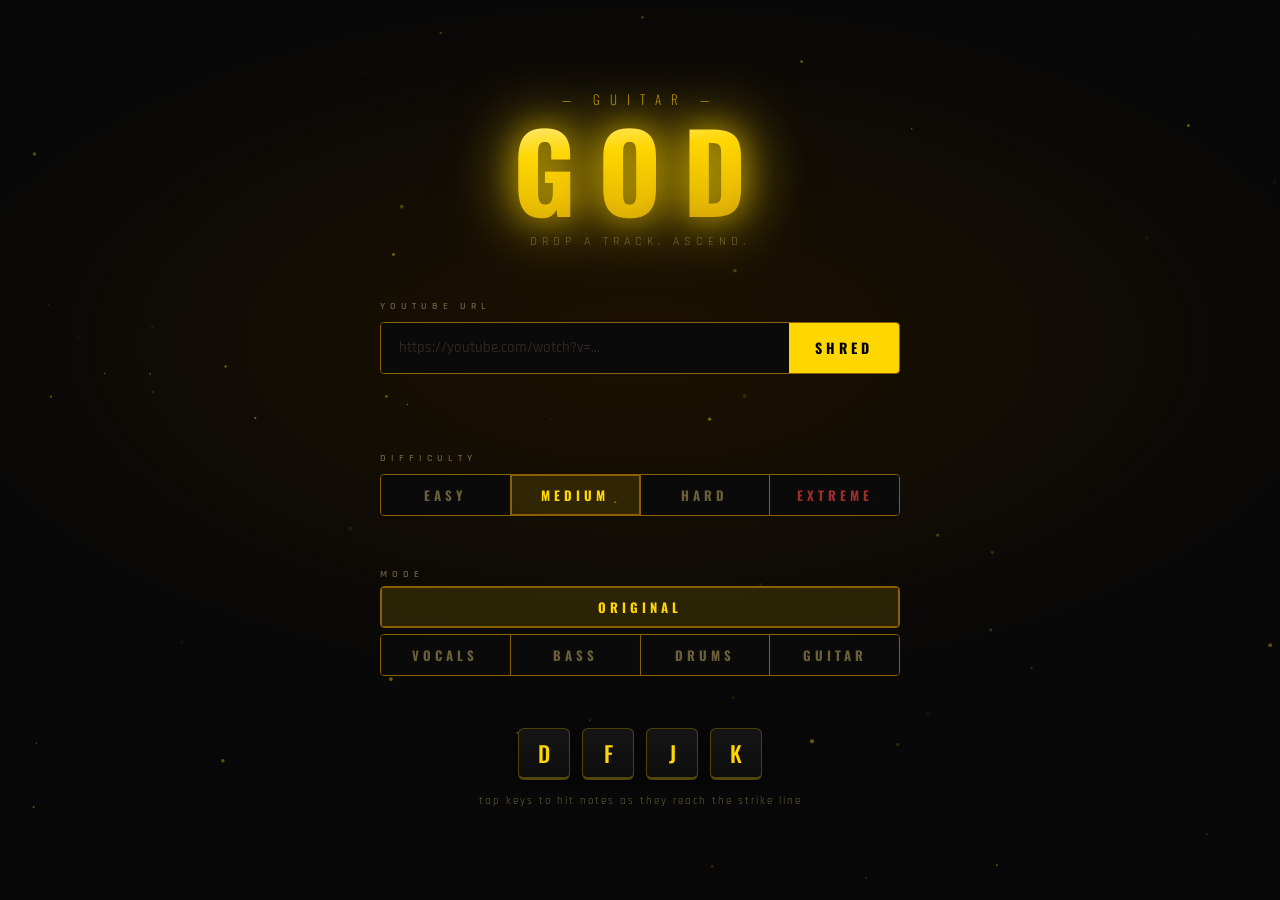
==== static/index.html @ c0151962 "Initial release: Guitar God v1 - YouTube URL → auto-generated 4-lane note chart - 5 modes: Original," ====
<!DOCTYPE html>
<html lang="en">
<head>
  <meta charset="UTF-8" />
  <meta name="viewport" content="width=device-width, initial-scale=1.0" />
  <title>Guitar God</title>
  <link rel="preconnect" href="https://fonts.googleapis.com" />
  <link rel="preconnect" href="https://fonts.gstatic.com" crossorigin />
  <link href="https://fonts.googleapis.com/css2?family=Rajdhani:wght@400;500;600;700&family=Oswald:wght@200;400;500;700&display=swap" rel="stylesheet" />
  <link rel="stylesheet" href="/static/style.css" />
</head>
<body>

  <!-- START -->
  <div id="screen-start" class="screen active">
    <canvas id="bg-canvas"></canvas>
    <div class="start-content">
      <div class="start-logo">
        <div class="logo-eyebrow">— GUITAR —</div>
        <div class="logo-main">GOD</div>
        <div class="logo-sub">drop a track. ascend.</div>
      </div>

      <div class="start-input-wrap">
        <div class="input-label">YOUTUBE URL</div>
        <div class="input-row">
          <input id="url-input" type="text" placeholder="https://youtube.com/watch?v=..." autocomplete="off" spellcheck="false" />
          <button id="shred-btn">SHRED</button>
        </div>
        <div id="status-msg"></div>
      </div>

      <div class="diff-wrap">
        <div class="input-label">DIFFICULTY</div>
        <div class="diff-row">
          <button class="diff-btn" data-diff="easy">EASY</button>
          <button class="diff-btn diff-btn-active" data-diff="medium">MEDIUM</button>
          <button class="diff-btn" data-diff="hard">HARD</button>
          <button class="diff-btn diff-btn-extreme" data-diff="extreme">EXTREME</button>
        </div>
      </div>

      <div class="mode-wrap">
        <div class="input-label">MODE</div>
        <div class="mode-original-row">
          <button class="mode-btn mode-btn-active" data-mode="original">ORIGINAL</button>
        </div>
        <div class="mode-stems-row">
          <button class="mode-btn" data-mode="vocals">VOCALS</button>
          <button class="mode-btn" data-mode="bass">BASS</button>
          <button class="mode-btn" data-mode="drums">DRUMS</button>
          <button class="mode-btn" data-mode="guitar">GUITAR</button>
        </div>
      </div>

      <div class="start-controls">
        <div class="controls-keys">
          <div class="ctrl-key" data-i="0">D</div>
          <div class="ctrl-key" data-i="1">F</div>
          <div class="ctrl-key" data-i="2">J</div>
          <div class="ctrl-key" data-i="3">K</div>
        </div>
        <div class="controls-hint">tap keys to hit notes as they reach the strike line</div>
      </div>
    </div>
  </div>

  <!-- GAME -->
  <div id="screen-game" class="screen">
    <div id="hud">
      <div class="hud-stat">
        <div class="hud-label">SCORE</div>
        <div class="hud-score-row">
          <div class="hud-val" id="score-val">0000000</div>
          <div class="hud-mult" id="mult-val">×1</div>
        </div>
      </div>
      <div class="hud-center">
        <div id="song-title-hud"></div>
      </div>
      <div class="hud-stat hud-stat-right">
        <div class="hud-label">FAITH</div>
        <div class="health-bar">
          <div id="health-fill"></div>
        </div>
      </div>
    </div>

    <div id="game-layout">
      <div id="side-panel">
        <div id="video-box">
          <div id="yt-player"></div>
        </div>
        <div id="now-playing">
          <div id="np-title"></div>
          <div id="np-artist"></div>
        </div>
        <div id="combo-block">
          <div id="combo-val">×0</div>
          <div class="hud-label">COMBO</div>
        </div>
      </div>

      <div id="highway-col">
        <canvas id="highway"></canvas>
        <div id="strike-keys">
          <div class="skey" id="skey-d">D</div>
          <div class="skey" id="skey-f">F</div>
          <div class="skey" id="skey-j">J</div>
          <div class="skey" id="skey-k">K</div>
        </div>
      </div>
    </div>

    <div id="judgment"></div>
    <div id="miss-vignette"></div>
  </div>

  <!-- RESULT -->
  <div id="screen-result" class="screen">
    <div class="result-content">
      <div id="result-headline">ASCENDED</div>
      <div id="result-song"></div>
      <div class="result-row">
        <div class="result-stat">
          <div class="rs-val" id="r-score">0000000</div>
          <div class="rs-label">SCORE</div>
        </div>
        <div class="rs-divider"></div>
        <div class="result-stat">
          <div class="rs-val" id="r-combo">×0</div>
          <div class="rs-label">MAX COMBO</div>
        </div>
        <div class="rs-divider"></div>
        <div class="result-stat">
          <div class="rs-val" id="r-acc">0%</div>
          <div class="rs-label">ACCURACY</div>
        </div>
      </div>
      <div class="result-pills">
        <span class="rpill rpill-p" id="r-perfect">0 PERFECT</span>
        <span class="rpill rpill-g" id="r-good">0 GOOD</span>
        <span class="rpill rpill-m" id="r-miss">0 MISS</span>
      </div>
      <div class="result-btns">
        <button id="play-again-btn">PLAY AGAIN</button>
        <button id="new-song-btn">NEW SONG</button>
      </div>
    </div>
  </div>

  <!-- COUNTDOWN -->
  <div id="countdown-overlay">
    <div id="countdown-num"></div>
  </div>

  <script src="https://www.youtube.com/iframe_api"></script>
  <script src="/static/game.js"></script>
</body>
</html>
---- static/style.css ----
/* reset */
*, *::before, *::after { box-sizing: border-box; margin: 0; padding: 0; }
html, body {
  width: 100%; height: 100%;
  overflow: hidden;
  background: #080808;
  color: #f0e6c0;
  font-family: 'Rajdhani', sans-serif;
  -webkit-font-smoothing: antialiased;
}

/* ─── tokens ─────────────────────────────────────────────────────── */
:root {
  --gold:      #FFD700;
  --gold-mid:  #D4A800;
  --gold-dark: #8B6000;
  --gold-a20:  rgba(255,215,0,.20);
  --gold-a10:  rgba(255,215,0,.10);
  --gold-a05:  rgba(255,215,0,.05);
  --bg:        #080808;
  --bg1:       #0e0e0e;
  --bg2:       #141414;
  --text:      #f0e6c0;
  --text-dim:  #6b5f3a;
  --glow-sm:   0 0 8px rgba(255,215,0,.5);
  --glow-md:   0 0 16px rgba(255,215,0,.4), 0 0 40px rgba(255,215,0,.15);
  --glow-lg:   0 0 30px rgba(255,215,0,.55), 0 0 80px rgba(255,215,0,.2);
}

/* ─── screens ────────────────────────────────────────────────────── */
.screen { display: none; position: absolute; inset: 0; flex-direction: column; }
.screen.active { display: flex; }

/* ═══════════════════════════════════════════════════════════════════
   START SCREEN
═══════════════════════════════════════════════════════════════════ */
#screen-start {
  align-items: center;
  justify-content: center;
  background:
    radial-gradient(ellipse 80% 55% at 50% 38%, rgba(30,18,0,.95) 0%, var(--bg) 70%);
}

#bg-canvas {
  position: absolute;
  inset: 0;
  pointer-events: none;
}

.start-content {
  position: relative;
  display: flex;
  flex-direction: column;
  align-items: center;
  gap: 52px;
}

/* logo */
.start-logo {
  display: flex;
  flex-direction: column;
  align-items: center;
  gap: 0;
  line-height: 1;
}
.logo-eyebrow {
  font-family: 'Oswald', sans-serif;
  font-weight: 200;
  font-size: 13px;
  letter-spacing: 10px;
  color: var(--gold-mid);
  margin-bottom: 8px;
}
.logo-main {
  font-family: 'Oswald', sans-serif;
  font-weight: 700;
  font-size: 108px;
  letter-spacing: 22px;
  color: var(--gold);
  text-shadow: var(--glow-lg);
  /* subtle inner structure */
  background: linear-gradient(175deg, #fff7cc 0%, #FFD700 35%, #C8960C 100%);
  -webkit-background-clip: text;
  -webkit-text-fill-color: transparent;
  background-clip: text;
  filter: drop-shadow(0 0 30px rgba(255,215,0,.6));
}
.logo-sub {
  font-size: 12px;
  letter-spacing: 5px;
  color: var(--text-dim);
  margin-top: 14px;
  text-transform: uppercase;
}

/* input area */
.start-input-wrap {
  width: 520px;
  display: flex;
  flex-direction: column;
  gap: 10px;
}
.input-label {
  font-size: 10px;
  letter-spacing: 5px;
  color: var(--text-dim);
  font-weight: 600;
}
.input-row {
  display: flex;
  height: 52px;
  border: 1px solid var(--gold-dark);
  border-radius: 4px;
  overflow: hidden;
  transition: border-color .18s, box-shadow .18s;
}
.input-row:focus-within {
  border-color: var(--gold-mid);
  box-shadow: 0 0 0 1px var(--gold-dark), var(--glow-sm);
}
#url-input {
  flex: 1;
  background: #0a0a0a;
  border: none;
  outline: none;
  color: var(--text);
  font-family: 'Rajdhani', sans-serif;
  font-size: 15px;
  font-weight: 500;
  padding: 0 18px;
  min-width: 0;
}
#url-input::placeholder { color: #2e2820; }
#shred-btn {
  width: 110px;
  background: var(--gold);
  border: none;
  color: #000;
  font-family: 'Oswald', sans-serif;
  font-size: 14px;
  font-weight: 700;
  letter-spacing: 4px;
  cursor: pointer;
  flex-shrink: 0;
  transition: background .15s;
}
#shred-btn:hover  { background: #ffe14d; }
#shred-btn:active { background: var(--gold-mid); }
#shred-btn:disabled { background: #1e1e1e; color: #444; cursor: not-allowed; }
#status-msg {
  font-size: 11px;
  letter-spacing: 3px;
  color: var(--gold-dark);
  min-height: 16px;
  text-transform: uppercase;
}

/* difficulty selector */
.diff-wrap {
  width: 520px;
  display: flex;
  flex-direction: column;
  gap: 10px;
}
.diff-row {
  display: flex;
  gap: 0;
  height: 42px;
  border: 1px solid var(--gold-dark);
  border-radius: 4px;
  overflow: hidden;
}
.diff-btn {
  flex: 1;
  background: #0a0a0a;
  border: none;
  border-right: 1px solid var(--gold-dark);
  color: var(--text-dim);
  font-family: 'Oswald', sans-serif;
  font-size: 13px;
  font-weight: 700;
  letter-spacing: 4px;
  cursor: pointer;
  transition: background .15s, color .15s;
}
.diff-btn:last-child { border-right: none; }
.diff-btn:hover { background: rgba(255,215,0,.07); color: var(--gold); }
.diff-btn-active {
  background: rgba(255,215,0,.12);
  color: var(--gold);
  box-shadow: inset 0 0 0 1px var(--gold-dark);
}
.diff-btn-extreme { color: rgba(220,60,60,.70); }
.diff-btn-extreme:hover { background: rgba(220,60,60,.08); color: #e05050; }
.diff-btn-extreme.diff-btn-active {
  background: rgba(220,60,60,.12);
  color: #e05050;
  box-shadow: inset 0 0 0 1px rgba(180,40,40,.5);
}

/* mode selector */
.mode-wrap {
  width: 520px;
  display: flex;
  flex-direction: column;
  gap: 6px;
}
.mode-original-row {
  display: flex;
  height: 42px;
  border: 1px solid var(--gold-dark);
  border-radius: 4px;
  overflow: hidden;
}
.mode-stems-row {
  display: flex;
  height: 42px;
  border: 1px solid var(--gold-dark);
  border-radius: 4px;
  overflow: hidden;
}
.mode-btn {
  flex: 1;
  background: #0a0a0a;
  border: none;
  border-right: 1px solid var(--gold-dark);
  color: var(--text-dim);
  font-family: 'Oswald', sans-serif;
  font-size: 13px;
  font-weight: 700;
  letter-spacing: 4px;
  cursor: pointer;
  transition: background .15s, color .15s;
  width: 100%;
}
.mode-btn:last-child { border-right: none; }
.mode-btn:hover { background: rgba(255,215,0,.07); color: var(--gold); }
.mode-btn-active {
  background: rgba(255,215,0,.12);
  color: var(--gold);
  box-shadow: inset 0 0 0 1px var(--gold-dark);
}

/* key hints */
.start-controls {
  display: flex;
  flex-direction: column;
  align-items: center;
  gap: 14px;
}
.controls-keys {
  display: flex;
  gap: 12px;
}
.ctrl-key {
  width: 52px;
  height: 52px;
  border: 1px solid rgba(255,215,0,.25);
  border-bottom: 3px solid rgba(255,215,0,.25);
  border-radius: 6px;
  background: linear-gradient(180deg, #151515 0%, #0e0e0e 100%);
  display: flex;
  align-items: center;
  justify-content: center;
  font-family: 'Oswald', sans-serif;
  font-size: 22px;
  font-weight: 500;
  color: var(--gold);
  box-shadow: 0 2px 8px rgba(0,0,0,.6);
}
.controls-hint {
  font-size: 11px;
  letter-spacing: 2px;
  color: var(--text-dim);
}

/* ═══════════════════════════════════════════════════════════════════
   GAME SCREEN
═══════════════════════════════════════════════════════════════════ */
#screen-game {
  background: var(--bg);
}

/* HUD */
#hud {
  height: 64px;
  flex-shrink: 0;
  display: flex;
  align-items: center;
  justify-content: space-between;
  padding: 0 28px;
  background: rgba(0,0,0,.85);
  border-bottom: 1px solid rgba(255,215,0,.1);
}
.hud-label {
  font-size: 10px;
  letter-spacing: 4px;
  color: var(--text-dim);
  font-weight: 600;
  display: block;
}
.hud-val {
  font-family: 'Oswald', sans-serif;
  font-size: 32px;
  color: var(--gold);
  letter-spacing: 2px;
  text-shadow: var(--glow-sm);
  line-height: 1;
}
.hud-score-row {
  display: flex;
  align-items: baseline;
  gap: 10px;
}
.hud-mult {
  font-family: 'Oswald', sans-serif;
  font-size: 18px;
  font-weight: 500;
  letter-spacing: 1px;
  color: rgba(255,215,0,.45);
  transition: color .15s, text-shadow .15s;
}
.hud-mult.maxed {
  color: var(--gold);
  text-shadow: var(--glow-md);
}
.hud-stat { display: flex; flex-direction: column; gap: 2px; min-width: 150px; }
.hud-stat-right { align-items: flex-end; }
.hud-center {
  flex: 1;
  display: flex;
  justify-content: center;
}
#song-title-hud {
  font-family: 'Oswald', sans-serif;
  font-size: 14px;
  font-weight: 400;
  letter-spacing: 2px;
  color: rgba(240,230,192,.55);
  max-width: 360px;
  white-space: nowrap;
  overflow: hidden;
  text-overflow: ellipsis;
}
.health-bar {
  width: 148px;
  height: 6px;
  background: #1a1a1a;
  border-radius: 3px;
  border: 1px solid rgba(255,215,0,.15);
  overflow: hidden;
  margin-top: 4px;
}
#health-fill {
  height: 100%;
  width: 75%;
  background: linear-gradient(90deg, var(--gold-dark), var(--gold));
  border-radius: 3px;
  transition: width .08s linear, background .3s;
  box-shadow: 0 0 6px rgba(255,215,0,.35);
}

/* game layout */
#game-layout {
  flex: 1;
  display: flex;
  overflow: hidden;
}

/* side panel */
#side-panel {
  width: 280px;
  flex-shrink: 0;
  display: flex;
  flex-direction: column;
  padding: 24px 20px;
  gap: 18px;
  border-right: 1px solid rgba(255,215,0,.07);
  background: rgba(0,0,0,.3);
}
#video-box {
  width: 240px;
  height: 135px;
  border-radius: 5px;
  overflow: hidden;
  border: 1px solid rgba(255,215,0,.2);
  background: #000;
  flex-shrink: 0;
  box-shadow: 0 4px 24px rgba(0,0,0,.7);
}
#yt-player, #yt-player iframe {
  width: 240px !important;
  height: 135px !important;
  display: block;
  border: none;
}
#now-playing { display: flex; flex-direction: column; gap: 3px; }
#np-title {
  font-family: 'Oswald', sans-serif;
  font-size: 13px;
  font-weight: 400;
  color: var(--text);
  letter-spacing: .5px;
  line-height: 1.4;
  display: -webkit-box;
  -webkit-line-clamp: 2;
  -webkit-box-orient: vertical;
  overflow: hidden;
}
#np-artist { font-size: 11px; letter-spacing: 2px; color: var(--text-dim); }
#combo-block {
  margin-top: auto;
  display: flex;
  flex-direction: column;
  gap: 3px;
}
#combo-val {
  font-family: 'Oswald', sans-serif;
  font-size: 58px;
  font-weight: 700;
  color: var(--gold);
  line-height: 1;
  text-shadow: var(--glow-md);
  letter-spacing: -1px;
  transition: transform .06s ease-out;
}
#combo-val.bump { transform: scale(1.14); }

/* highway column */
#highway-col {
  flex: 1;
  display: flex;
  flex-direction: column;
  align-items: center;
  justify-content: flex-start;
  overflow: hidden;
  background: var(--bg);
}
#highway { display: block; flex-shrink: 0; }

/* strike keys */
#strike-keys {
  display: flex;
}
.skey {
  flex: 1;
  height: 46px;
  display: flex;
  align-items: center;
  justify-content: center;
  font-family: 'Oswald', sans-serif;
  font-size: 17px;
  letter-spacing: 2px;
  color: rgba(255,215,0,.28);
  border-top: 1px solid rgba(255,215,0,.1);
  transition: color .05s, background .05s, text-shadow .05s;
  background: rgba(0,0,0,.4);
}
.skey.lit {
  color: var(--gold);
  background: rgba(255,215,0,.07);
  text-shadow: var(--glow-sm);
}
#skey-f, #skey-k { color: rgba(255,149,0,.28); }
#skey-f.lit, #skey-k.lit {
  color: #FF9500;
  background: rgba(255,149,0,.07);
  text-shadow: 0 0 8px rgba(255,149,0,.5);
}

/* judgment */
#judgment {
  position: fixed;
  left: 50%;
  top: 46%;
  transform: translate(-50%, -50%) scale(.9);
  font-family: 'Oswald', sans-serif;
  font-size: 28px;
  font-weight: 700;
  letter-spacing: 8px;
  color: var(--gold);
  text-shadow: var(--glow-md);
  pointer-events: none;
  opacity: 0;
  transition: opacity .22s ease-out, transform .22s ease-out;
  z-index: 50;
  white-space: nowrap;
}
#judgment.show {
  opacity: 1;
  transform: translate(-50%, -50%) scale(1);
  transition: none;
}

/* miss vignette */
#miss-vignette {
  position: fixed;
  inset: 0;
  pointer-events: none;
  z-index: 49;
  border-radius: 0;
  box-shadow: inset 0 0 0 transparent;
  transition: box-shadow .08s;
}
#miss-vignette.flash {
  box-shadow: inset 0 0 80px rgba(200,0,0,.35);
}

/* ═══════════════════════════════════════════════════════════════════
   RESULT SCREEN
═══════════════════════════════════════════════════════════════════ */
#screen-result {
  align-items: center;
  justify-content: center;
  background:
    radial-gradient(ellipse 80% 55% at 50% 38%, rgba(30,18,0,.95) 0%, var(--bg) 70%);
}
.result-content {
  display: flex;
  flex-direction: column;
  align-items: center;
  gap: 32px;
}
#result-headline {
  font-family: 'Oswald', sans-serif;
  font-size: 72px;
  font-weight: 700;
  letter-spacing: 14px;
  background: linear-gradient(175deg, #fff7cc 0%, #FFD700 40%, #C8960C 100%);
  -webkit-background-clip: text;
  -webkit-text-fill-color: transparent;
  background-clip: text;
  filter: drop-shadow(0 0 30px rgba(255,215,0,.5));
}
#result-song {
  font-size: 13px;
  letter-spacing: 3px;
  color: var(--text-dim);
  margin-top: -18px;
  max-width: 480px;
  text-align: center;
  overflow: hidden;
  text-overflow: ellipsis;
  white-space: nowrap;
}
.result-row {
  display: flex;
  align-items: stretch;
  border: 1px solid rgba(255,215,0,.12);
  border-radius: 6px;
  overflow: hidden;
}
.result-stat {
  display: flex;
  flex-direction: column;
  align-items: center;
  gap: 6px;
  padding: 28px 52px;
  background: rgba(255,215,0,.02);
}
.rs-val {
  font-family: 'Oswald', sans-serif;
  font-size: 44px;
  font-weight: 700;
  color: var(--gold);
  text-shadow: var(--glow-sm);
  letter-spacing: 1px;
}
.rs-label {
  font-size: 10px;
  letter-spacing: 4px;
  color: var(--text-dim);
  font-weight: 600;
}
.rs-divider { width: 1px; background: rgba(255,215,0,.1); }
.result-pills {
  display: flex;
  gap: 10px;
}
.rpill {
  padding: 5px 16px;
  border-radius: 20px;
  font-size: 12px;
  letter-spacing: 2px;
  border: 1px solid;
}
.rpill-p { border-color: rgba(255,215,0,.3);  color: var(--gold-mid); }
.rpill-g { border-color: rgba(255,165,0,.25); color: #c8840a; }
.rpill-m { border-color: rgba(180,60,60,.3);  color: #a04040; }
.result-btns {
  display: flex;
  gap: 14px;
  margin-top: 8px;
}
.result-btns button {
  background: transparent;
  border: 1px solid rgba(255,215,0,.3);
  color: var(--gold);
  font-family: 'Oswald', sans-serif;
  font-size: 14px;
  font-weight: 700;
  letter-spacing: 5px;
  padding: 14px 40px;
  border-radius: 3px;
  cursor: pointer;
  transition: border-color .18s, background .18s, box-shadow .18s;
}
.result-btns button:hover {
  border-color: var(--gold);
  background: rgba(255,215,0,.06);
  box-shadow: var(--glow-sm);
}
#new-song-btn {
  border-color: rgba(255,215,0,.15) !important;
  color: var(--text-dim) !important;
}
#new-song-btn:hover {
  border-color: rgba(255,215,0,.4) !important;
  color: var(--gold) !important;
}

/* countdown */
#countdown-overlay {
  display: none;
  position: fixed;
  inset: 0;
  align-items: center;
  justify-content: center;
  pointer-events: none;
  z-index: 300;
  background: rgba(0,0,0,.45);
}
#countdown-num {
  font-family: 'Oswald', sans-serif;
  font-size: 160px;
  font-weight: 700;
  color: var(--gold);
  filter: drop-shadow(0 0 40px rgba(255,215,0,.7));
  opacity: 0;
}
@keyframes cd-pop {
  0%   { opacity: 0;   transform: scale(1.8); }
  18%  { opacity: 1;   transform: scale(1);   }
  72%  { opacity: 1;   transform: scale(1);   }
  100% { opacity: 0;   transform: scale(.65); }
}
#countdown-num.pop {
  animation: cd-pop .85s ease-out forwards;
}
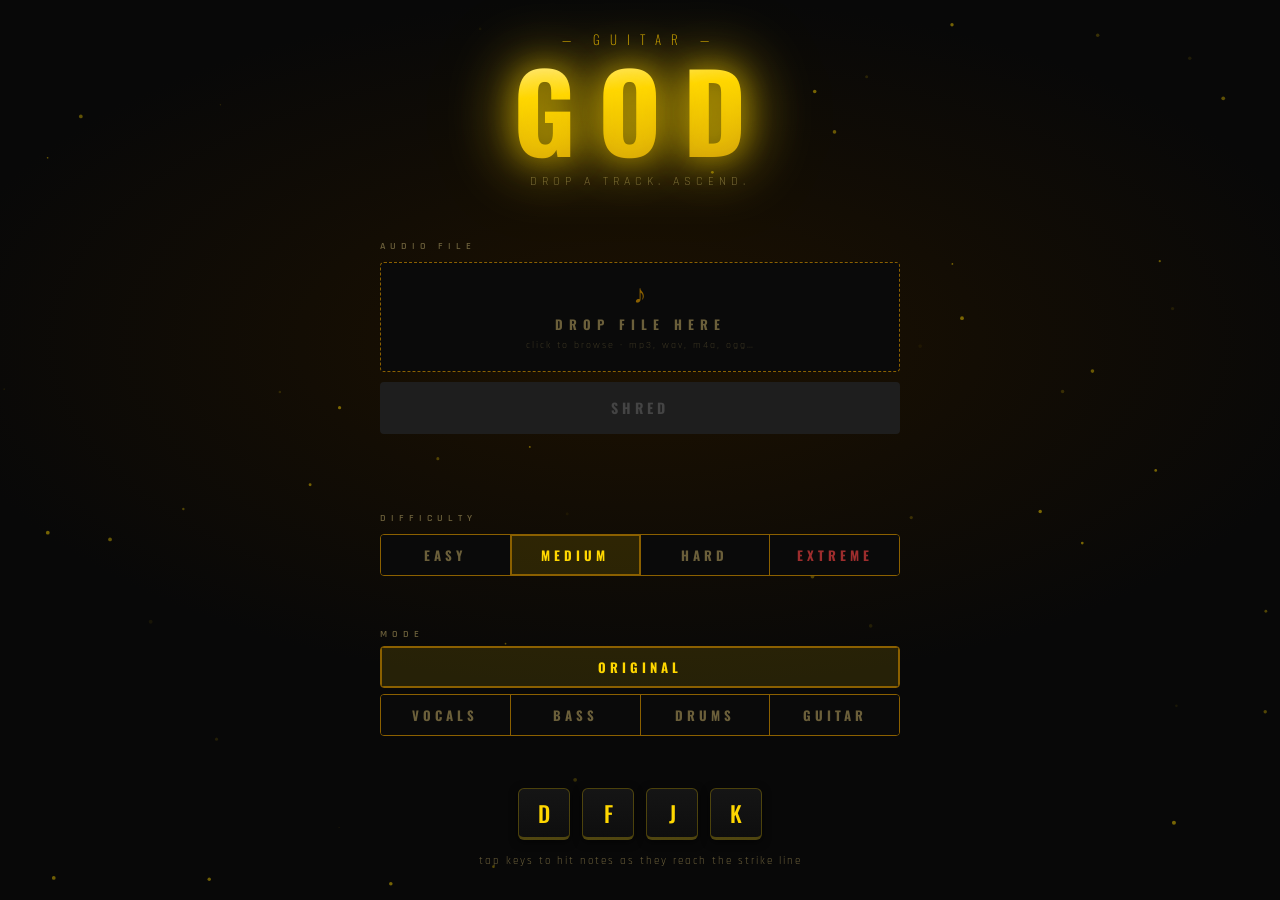
==== commit 062b1dec: "." ====
--- a/static/index.html
+++ b/static/index.html
@@ -22,11 +22,16 @@
       </div>
 
       <div class="start-input-wrap">
-        <div class="input-label">YOUTUBE URL</div>
-        <div class="input-row">
-          <input id="url-input" type="text" placeholder="https://youtube.com/watch?v=..." autocomplete="off" spellcheck="false" />
-          <button id="shred-btn">SHRED</button>
+        <div class="input-label">AUDIO FILE</div>
+        <div class="drop-zone" id="drop-zone">
+          <input type="file" id="file-input" accept="audio/*,.mp3,.wav,.ogg,.m4a,.flac,.aac,.opus,.mp4" />
+          <div class="drop-zone-inner">
+            <div class="drop-zone-icon">♪</div>
+            <div class="drop-zone-text" id="drop-zone-text">DROP FILE HERE</div>
+            <div class="drop-zone-sub">click to browse · mp3, wav, m4a, ogg…</div>
+          </div>
         </div>
+        <button id="shred-btn" disabled>SHRED</button>
         <div id="status-msg"></div>
       </div>
 
@@ -88,9 +93,6 @@
 
     <div id="game-layout">
       <div id="side-panel">
-        <div id="video-box">
-          <div id="yt-player"></div>
-        </div>
         <div id="now-playing">
           <div id="np-title"></div>
           <div id="np-artist"></div>
@@ -154,7 +156,6 @@
     <div id="countdown-num"></div>
   </div>
 
-  <script src="https://www.youtube.com/iframe_api"></script>
   <script src="/static/game.js"></script>
 </body>
 </html>
--- a/static/style.css
+++ b/static/style.css
@@ -106,33 +106,73 @@
   color: var(--text-dim);
   font-weight: 600;
 }
-.input-row {
-  display: flex;
+.drop-zone {
+  position: relative;
+  height: 110px;
+  border: 1px dashed var(--gold-dark);
+  border-radius: 4px;
+  background: #0a0a0a;
+  cursor: pointer;
+  display: flex;
+  align-items: center;
+  justify-content: center;
+  transition: border-color .18s, box-shadow .18s, background .18s;
+}
+.drop-zone:hover,
+.drop-zone.drag-over {
+  border-color: var(--gold-mid);
+  background: rgba(255,215,0,.04);
+  box-shadow: 0 0 0 1px var(--gold-dark), var(--glow-sm);
+}
+.drop-zone.has-file {
+  border-style: solid;
+  border-color: var(--gold-dark);
+  background: rgba(255,215,0,.03);
+}
+.drop-zone input[type="file"] {
+  position: absolute;
+  inset: 0;
+  opacity: 0;
+  cursor: pointer;
+  width: 100%;
+  height: 100%;
+}
+.drop-zone-inner {
+  display: flex;
+  flex-direction: column;
+  align-items: center;
+  gap: 5px;
+  pointer-events: none;
+}
+.drop-zone-icon {
+  font-size: 26px;
+  color: var(--gold-dark);
+  line-height: 1;
+  transition: color .18s;
+}
+.drop-zone.has-file .drop-zone-icon { color: var(--gold); }
+.drop-zone-text {
+  font-family: 'Oswald', sans-serif;
+  font-size: 13px;
+  font-weight: 700;
+  letter-spacing: 6px;
+  color: var(--text-dim);
+  transition: color .18s;
+  max-width: 460px;
+  overflow: hidden;
+  text-overflow: ellipsis;
+  white-space: nowrap;
+}
+.drop-zone.has-file .drop-zone-text { color: var(--gold); letter-spacing: 2px; font-size: 12px; }
+.drop-zone-sub {
+  font-size: 10px;
+  letter-spacing: 2px;
+  color: rgba(107,95,58,.5);
+}
+.drop-zone.has-file .drop-zone-sub { display: none; }
+#shred-btn {
   height: 52px;
-  border: 1px solid var(--gold-dark);
-  border-radius: 4px;
-  overflow: hidden;
-  transition: border-color .18s, box-shadow .18s;
-}
-.input-row:focus-within {
-  border-color: var(--gold-mid);
-  box-shadow: 0 0 0 1px var(--gold-dark), var(--glow-sm);
-}
-#url-input {
-  flex: 1;
-  background: #0a0a0a;
-  border: none;
-  outline: none;
-  color: var(--text);
-  font-family: 'Rajdhani', sans-serif;
-  font-size: 15px;
-  font-weight: 500;
-  padding: 0 18px;
-  min-width: 0;
-}
-#url-input::placeholder { color: #2e2820; }
-#shred-btn {
-  width: 110px;
+  width: 100%;
   background: var(--gold);
   border: none;
   color: #000;
@@ -141,8 +181,8 @@
   font-weight: 700;
   letter-spacing: 4px;
   cursor: pointer;
-  flex-shrink: 0;
   transition: background .15s;
+  border-radius: 4px;
 }
 #shred-btn:hover  { background: #ffe14d; }
 #shred-btn:active { background: var(--gold-mid); }
@@ -378,22 +418,6 @@
   border-right: 1px solid rgba(255,215,0,.07);
   background: rgba(0,0,0,.3);
 }
-#video-box {
-  width: 240px;
-  height: 135px;
-  border-radius: 5px;
-  overflow: hidden;
-  border: 1px solid rgba(255,215,0,.2);
-  background: #000;
-  flex-shrink: 0;
-  box-shadow: 0 4px 24px rgba(0,0,0,.7);
-}
-#yt-player, #yt-player iframe {
-  width: 240px !important;
-  height: 135px !important;
-  display: block;
-  border: none;
-}
 #now-playing { display: flex; flex-direction: column; gap: 3px; }
 #np-title {
   font-family: 'Oswald', sans-serif;
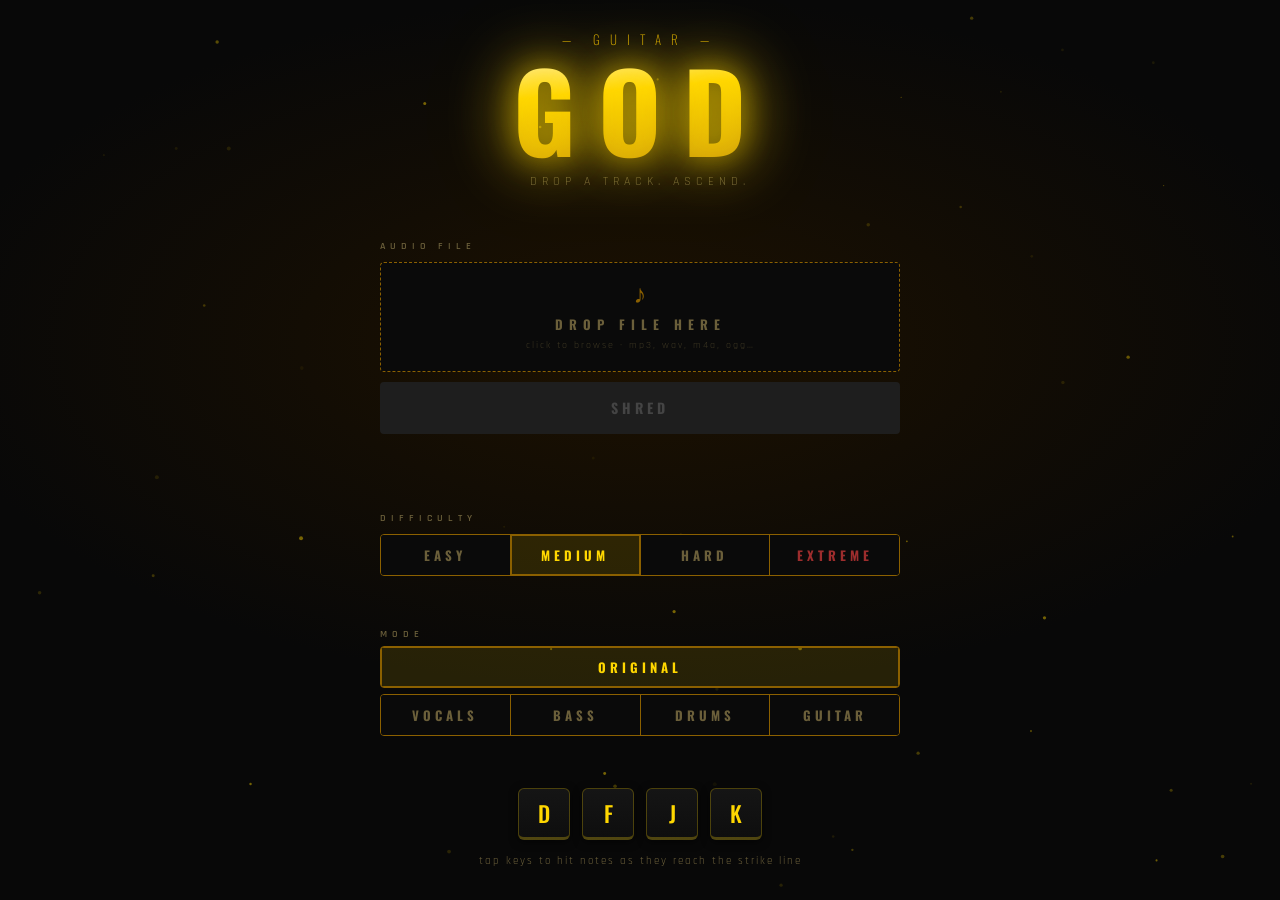
==== commit aa81df70: "Added analytics." ====
--- a/static/index.html
+++ b/static/index.html
@@ -8,6 +8,15 @@
   <link rel="preconnect" href="https://fonts.gstatic.com" crossorigin />
   <link href="https://fonts.googleapis.com/css2?family=Rajdhani:wght@400;500;600;700&family=Oswald:wght@200;400;500;700&display=swap" rel="stylesheet" />
   <link rel="stylesheet" href="/static/style.css" />
+
+  <!-- Google Analytics 4 -->
+  <script async src="https://www.googletagmanager.com/gtag/js?id=G-4F6S9PQG85"></script>
+  <script>
+    window.dataLayer = window.dataLayer || [];
+    function gtag(){dataLayer.push(arguments);}
+    gtag('js', new Date());
+    gtag('config', 'G-4F6S9PQG85');
+  </script>
 </head>
 <body>
 
--- a/static/style.css
+++ b/static/style.css
@@ -130,12 +130,7 @@
   background: rgba(255,215,0,.03);
 }
 .drop-zone input[type="file"] {
-  position: absolute;
-  inset: 0;
-  opacity: 0;
-  cursor: pointer;
-  width: 100%;
-  height: 100%;
+  display: none;
 }
 .drop-zone-inner {
   display: flex;
